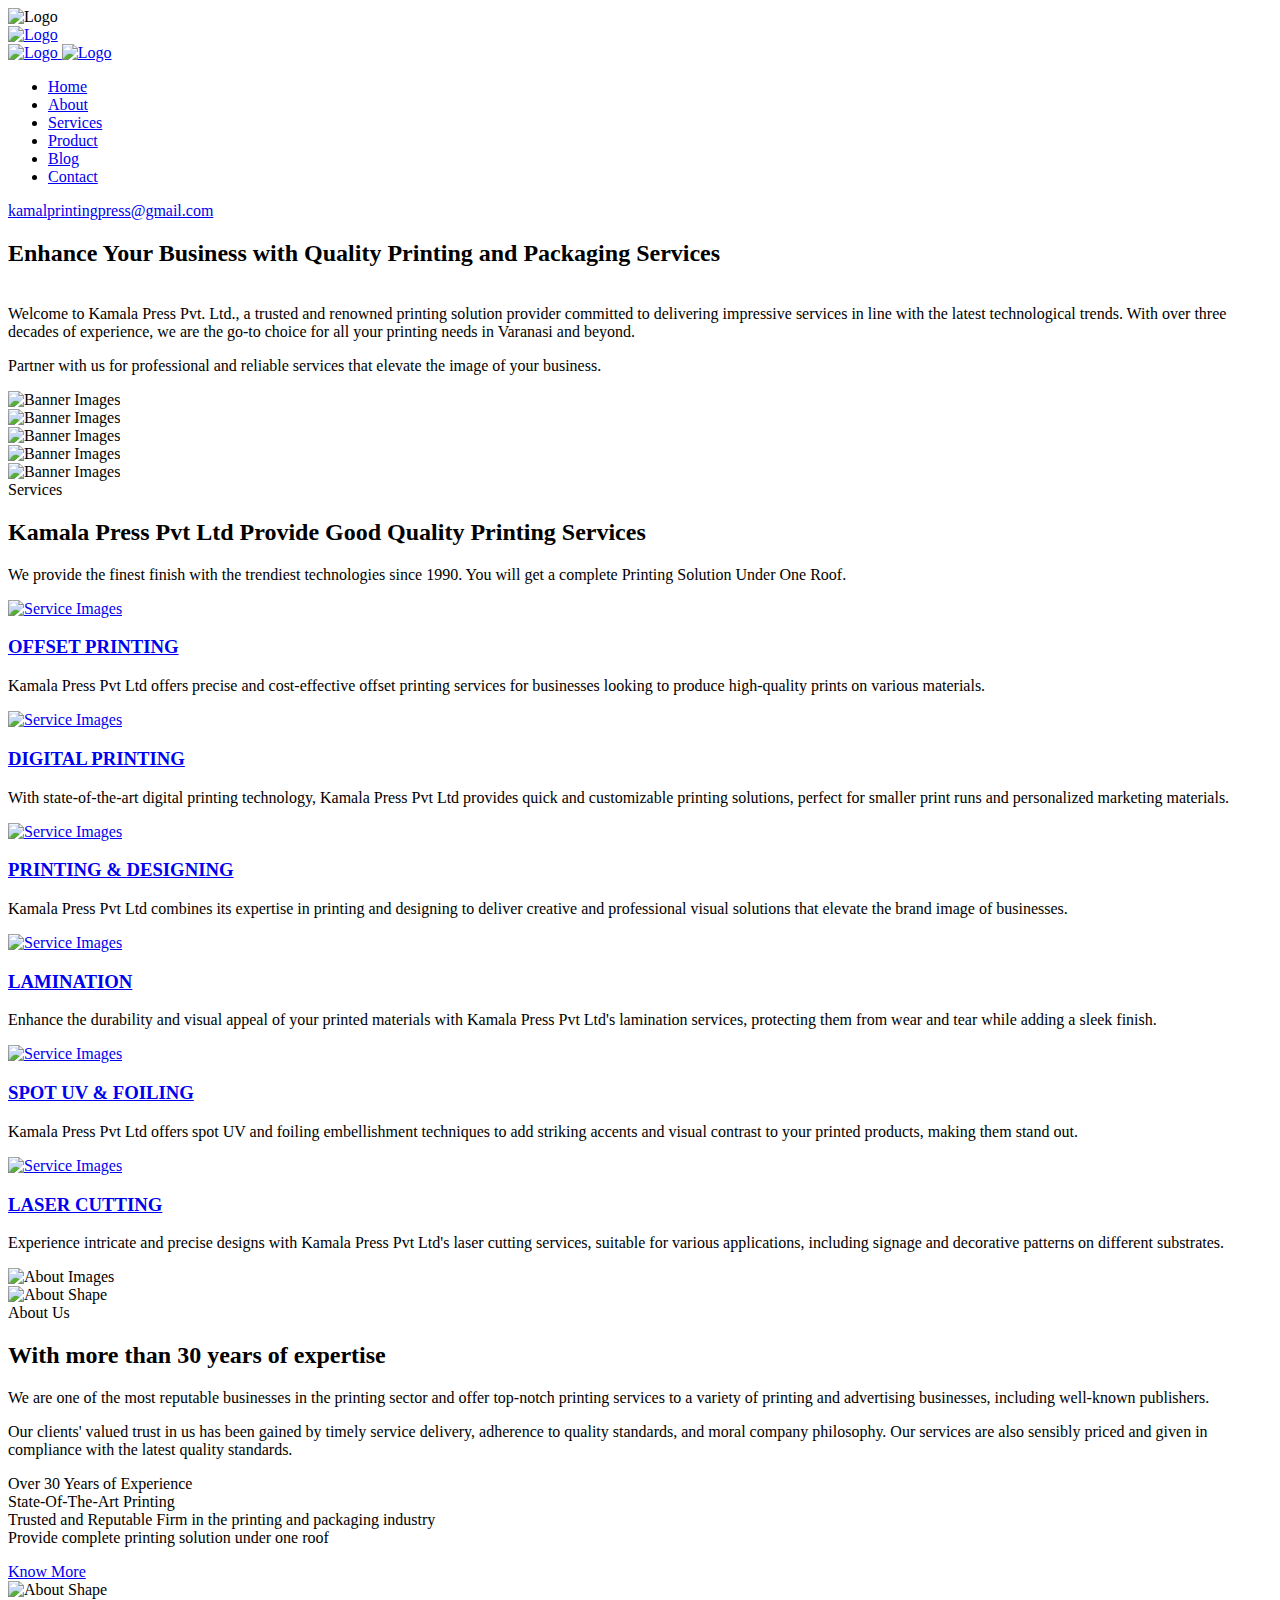
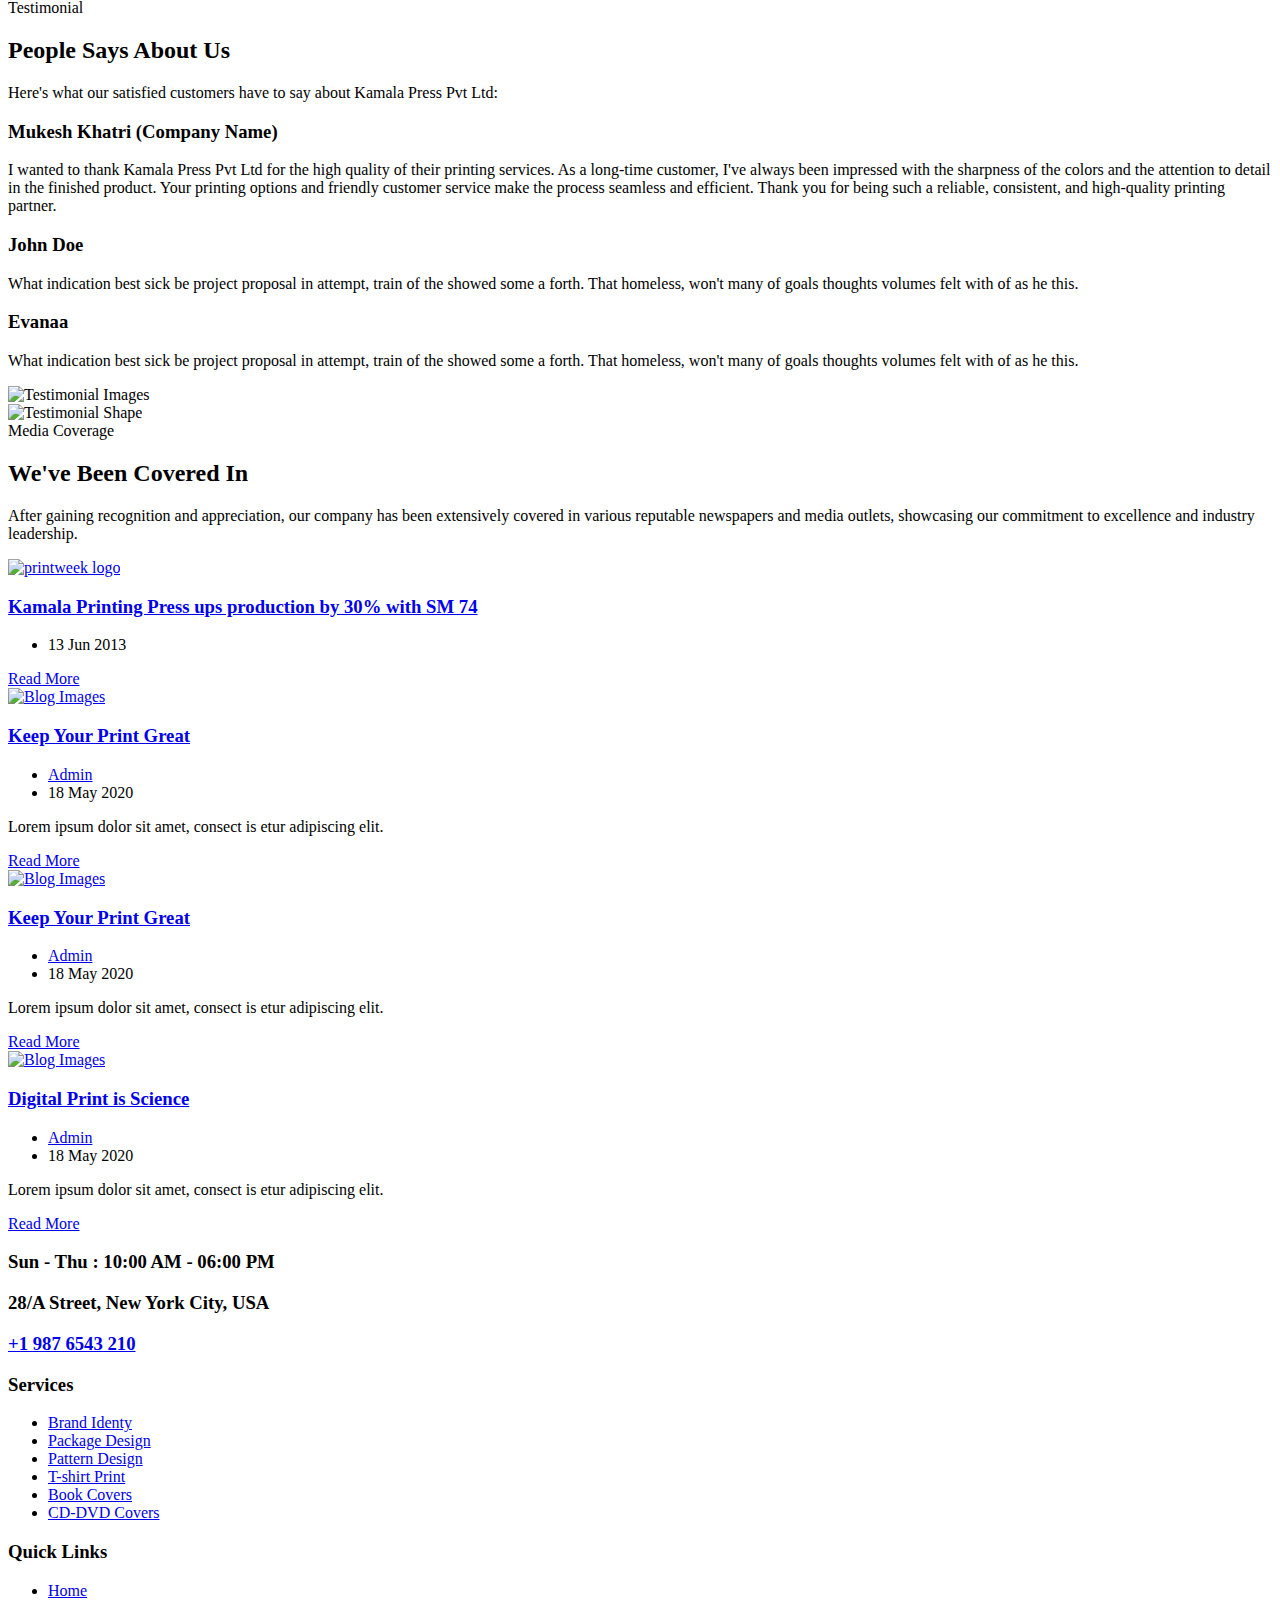
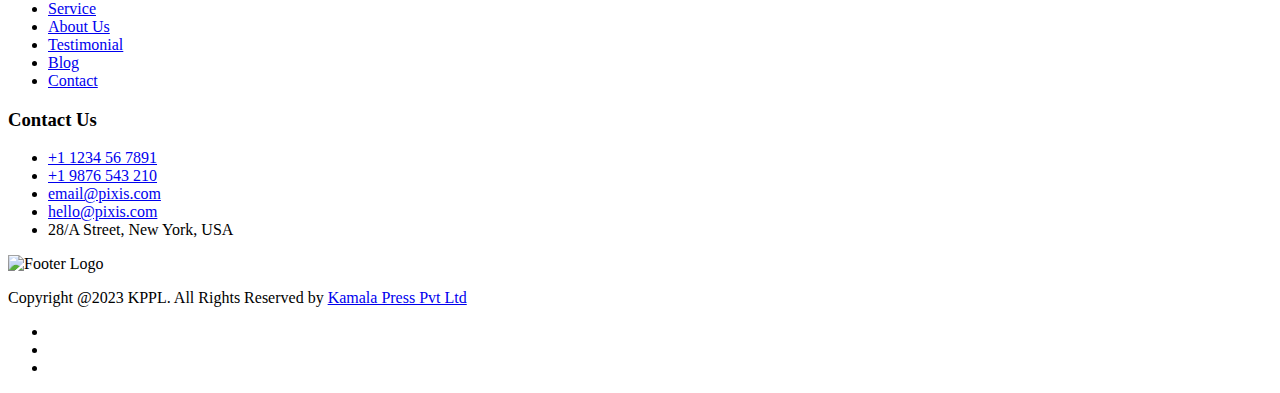
==== index.html @ 45754d72 "Add files via upload" ====
<!doctype html>
<html lang="zxx">
    <head>
        <!-- Required Meta Tags -->
        <meta charset="UTF-8">
        <meta name="viewport" content="width=device-width, initial-scale=1.0">
        
        <!-- Bootstrap CSS --> 
        <link rel="stylesheet" href="assets/css/bootstrap.min.css">
        <!-- Owl Carousel CSS --> 
        <link rel="stylesheet" href="assets/css/owl.theme.default.min.css">
        <link rel="stylesheet" href="assets/css/owl.carousel.min.css">
        <!-- Animate Min CSS -->
        <link rel="stylesheet" href="assets/css/animate.min.css">
        <!-- Boxicons CSS -->
        <link rel="stylesheet" href="assets/css/boxicons.min.css">
        <!-- Meanmenu CSS -->
        <link rel="stylesheet" href="assets/css/meanmenu.css">
        <!-- Nice Select CSS -->
        <link rel="stylesheet" href="assets/css/nice-select.min.css">
        <!-- Style CSS -->
        <link rel="stylesheet" href="assets/css/style.css">
        <!-- Responsive CSS -->
        <link rel="stylesheet" href="assets/css/responsive.css">
        <!-- Theme Dark CSS -->
        <link rel="stylesheet" href="assets/css/theme-dark.css">

        <!-- Title -->
        <title>KAMALA PRINTING PRESS | HOME</title>
        
        <!-- Favicon -->
        <link rel="icon" type="image/png" href="assets/img/logo.png">
    </head>

    <body>
        <!-- Preloader -->
        <div class="preloader">
            <div class="d-table">
                <div class="d-table-cell">
                    <div class="pre-img">
                        <img src="assets/img/logo.png" alt="Logo">
                    </div>
                    <div class="spinner">
                        <div class="circle1"></div>
                        <div class="circle2"></div>
                        <div class="circle3"></div>
                    </div>
                </div>
            </div>
        </div>
        <!-- End Preloader -->

        <!-- Start Navbar Area -->
        <div class="navbar-area">
            <!-- Menu For Mobile Device -->
            <div class="mobile-nav">
                <a href="index.html" class="logo">
                    <img src="assets/img/footer-logo.png" alt="Logo">
                </a>
            </div>

            <!-- Menu For Desktop Device -->
            <div class="main-nav">
                <div class="container">
                    <nav class="navbar navbar-expand-md navbar-light ">
                        <a class="navbar-brand" href="index.html">
                            <img src="assets/img/footer-logo.png" class="logo-one" alt="Logo">
                            <img src="assets/img/logo.png" class="logo-two" alt="Logo">
                        </a>

                        <div class="collapse navbar-collapse mean-menu" id="navbarSupportedContent">
                            <ul class="navbar-nav m-auto">
                                <li class="nav-item">
                                    <a href="#home" class="nav-link active">
                                        Home 
                                    </a>
                                </li>
                                <li class="nav-item">
                                    <a href="#about" class="nav-link">
                                        About
                                    </a>
                                </li>
                                <li class="nav-item">
                                    <a href="#service-area" class="nav-link">
                                        Services 
                                    </a> 
                                </li>
                                <li class="nav-item">
                                    <a href="#" class="nav-link">
                                        Product
                                    </a>
                                    
                                </li>
                                <li class="nav-item">
                                    <a href="#" class="nav-link">
                                        Blog 
                                    </a>
                            
                                </li>
                                <li class="nav-item">
                                    <a href="contact.html" class="nav-link">
                                        Contact
                                    </a>
                                </li>
                            </ul>

                            <div class="menu-btn">
                                <a href="mailto: kamalprintingpress@gmail.com" class="phone-btn">
                                    <i class='bx bxs-'></i>
                                    kamalprintingpress@gmail.com
                                </a>
                            </div>
                        </div>
                    </nav>
                </div>
            </div>
        </div>
        <!-- End Navbar Area -->
        
        <!-- Main Banner -->
        <div id="home" class="main-banner">
            <div class="container-fluid">
                <div class="row align-items-center">
                    <div class="col-lg-6">
                        <div class="banner-content">
                            <h2>Enhance Your Business with Quality Printing and Packaging Services</h2>    

                            <p>
                                <br>
                                Welcome to Kamala Press Pvt. Ltd., a trusted and renowned printing solution provider committed to 
                                delivering impressive services in line with the latest technological trends. 
                                With over three decades of experience, we are the go-to choice for all your printing needs in Varanasi and beyond.
                            </p>
                            <p>Partner with us for professional and reliable services that elevate the image of your business.
                            </p>

                            <div class="banner-btn">
                                <!-- <a href="#" class="default-btn">Know More</a>
                                <a href="product.html" class="default-btn active">Our Products</a> -->
                            </div>
                        </div>
                    </div>

                    <div class="col-lg-6 pe-0">
                        <div class="banner-img">
                            <img src="assets/img/home3/3.jpg" alt="Banner Images">
                            <div class="banner-into-slider owl-carousel owl-theme">
                                <div class="banner-item">
                                    <img src="assets/img/home3/mainsmall5.jpg" alt="Banner Images">
                                </div>
                                <div class="banner-item">
                                    <img src="assets/img/home3/mainsmall2.jpg" alt="Banner Images">
                                </div>
                                <div class="banner-item">
                                    <img src="assets/img/home3/mainsmall3.jpg" alt="Banner Images">
                                </div>
                                <div class="banner-item">
                                    <img src="assets/img/home3/mainsmall4.jpg" alt="Banner Images">
                                </div>
                            </div>
                        </div>
                    </div>
                </div>
            </div>
        </div>
        <!-- Main Banner End -->
        
        <!-- Service Area -->
        <section id="service-area" class="service-area pb-70">
            <div class="container">
                <div class="section-title text-center">
                    <span>Services</span>
                    <h2>Kamala Press Pvt Ltd Provide Good Quality Printing Services</h2>
                    <p>
                       We provide the finest finish with the trendiest technologies since 1990. You will get a complete Printing Solution Under One Roof.
                    </p>
                </div>
                <div class="service-slider owl-carousel owl-theme pt-45">
                    <div class="service-card">
                        <a href="offsetprinting.html">
                            <img src="assets/img/service/offset.jpg" alt="Service Images">
                        </a>
                        <div class="service-content">
                            <a href="offsetprinting.html"><h3>OFFSET PRINTING</h3></a>
                            <p>Kamala Press Pvt Ltd offers precise and cost-effective offset printing services for businesses looking to produce high-quality prints on various materials.</p>
                            <a href="offsetprinting.html" class="more-btn">
                                <i class='bx bx-plus'></i>
                            </a>
                        </div>
                    </div>

                    <div class="service-card">
                        <a href="digitalprinting.html">
                            <img src="assets/img/service/digital.jpg" alt="Service Images">
                        </a>
                        <div class="service-content">
                            <a href="digitalprinting.html"><h3>DIGITAL PRINTING</h3></a>
                            <p>With state-of-the-art digital printing technology, Kamala Press Pvt Ltd provides quick and customizable printing solutions, perfect for smaller print runs and personalized marketing materials.</p>
                            <a href="digitalprinting.html" class="more-btn">
                                <i class='bx bx-plus'></i>
                            </a>
                        </div>
                    </div>

                    <div class="service-card">
                        <a href="printingdesigning.html">
                            <img src="assets/img/service/design.jpg" alt="Service Images">
                        </a>
                        <div class="service-content">
                            <a href="printingdesigning.html"><h3>PRINTING & DESIGNING</h3></a>
                            <p>Kamala Press Pvt Ltd combines its expertise in printing and designing to deliver creative and professional visual solutions that elevate the brand image of businesses.</p>
                            <a href="printingdesigning.html" class="more-btn">
                                <i class='bx bx-plus'></i>
                            </a>
                        </div>
                    </div>
                    <div class="service-card">
                        <a href="lamination.html">
                            <img src="assets/img/service/lamination.jpg" alt="Service Images">
                        </a>
                        <div class="service-content">
                            <a href="lamination.html"><h3>LAMINATION</h3></a>
                            <p>Enhance the durability and visual appeal of your printed materials with Kamala Press Pvt Ltd's lamination services, protecting them from wear and tear while adding a sleek finish.</p>
                            <a href="lamination.html" class="more-btn">
                                <i class='bx bx-plus'></i>
                            </a>
                        </div>
                    </div>
                    <div class="service-card">
                        <a href="spotuv.html">
                            <img src="assets/img/service/uv.jpg" alt="Service Images">
                        </a>
                        <div class="service-content">
                            <a href="spotuv.html"><h3>SPOT UV & FOILING</h3></a>
                            <p>Kamala Press Pvt Ltd offers spot UV and foiling embellishment techniques to add striking accents and visual contrast to your printed products, making them stand out.</p>
                            <a href="spotuv.html" class="more-btn">
                                <i class='bx bx-plus'></i>
                            </a>
                        </div>
                    </div>

                    <div class="service-card">
                        <a href="lasercutting.html">
                            <img src="assets/img/service/lasercut.jpg" alt="Service Images">
                        </a>
                        <div class="service-content">
                            <a href="lasercutting.html"><h3>LASER CUTTING</h3></a>
                            <p>Experience intricate and precise designs with Kamala Press Pvt Ltd's laser cutting services, suitable for various applications, including signage and decorative patterns on different substrates.</p>
                            <a href="lasercutting.html" class="more-btn">
                                <i class='bx bx-plus'></i>
                            </a>
                        </div>
                    </div>
                </div>
            </div>
        </section>
        <!-- Service Area End -->

         <!-- About Area -->
         <div id="about" class="about-area pb-70">
            <div class="container-fluid">
                <div class="row align-items-center">
                    <div class="col-lg-5 col-xxl-6">
                        <div class="about-img">
                            <img src="assets/img/home3/aboutus.png" alt="About Images">
                            <div class="about-bg-shape">
                                <img src="assets/img/about/bg-shape.png" alt="About Shape">
                            </div>
                        </div>
                    </div>

                    <div class="col-lg-7 col-xxl-6">
                        <div class="about-content">
                            <span>About Us</span>
                            <h2>With more than 30 years of expertise</h2>
                            <p>
                                We are one of the most reputable businesses in the 
                                printing sector and offer top-notch printing services to a variety of printing and 
                                advertising businesses, including well-known publishers. 
                            </p>
                            <p>
                                Our clients' 
                                valued trust in us has been gained by timely service delivery, adherence to quality standards, 
                                and moral company philosophy. Our services are also sensibly priced and given in compliance 
                                with the latest quality standards.
                                <li>Over 30 Years of Experience</li>
                                <li>State-Of-The-Art Printing</li>
                                <li>Trusted and Reputable Firm in the printing and packaging industry</li>
                                <li>Provide complete printing solution under one roof</li>
                            </p>
                            <div class="about-btn">
                                <a href="about.html" class="know-more-btn">Know More</a>
                            </div>
                        </div>
                    </div>
                </div>
            </div>
            <div class="about-shape">
                <img src="assets/img/about/shape1.png" alt="About Shape">
            </div>
        </div>
        <!-- About Area End -->
        

        <!-- Testimonial Area -->
        <div class="testimonial-area pb-100">
            <div class="container-fluid">
                <div class="row">
                    <div class="col-lg-7">
                        <div class="testimonial-content">
                            <div class="section-title text-center">
                                <span>Testimonial</span>
                                <h2>People Says About Us</h2>
                                <p>
                                    Here's what our satisfied customers have to say about Kamala Press Pvt Ltd:
                                </p>
                            </div>
                            <div class="testimonial-slider owl-carousel owl-theme pt-45">
                                <div class="testimonial-item">
                                    <h3>Mukesh Khatri (Company Name)</h3>
                                    <p>
                                        I wanted to thank Kamala Press Pvt Ltd for the high quality of their printing services. 
                                        As a long-time customer, I've always been impressed with the sharpness of the colors and the 
                                        attention to detail in the finished product. Your printing options and friendly customer service 
                                        make the process seamless and efficient. 
                                        Thank you for being such a reliable, consistent, and high-quality printing partner. 
                                    </p>
                                </div>

                                <div class="testimonial-item">
                                    <h3>John Doe</h3>
                                    <p>
                                        What indication best sick be project proposal in attempt, train of the showed 
                                       some a forth. That homeless, won't many of goals thoughts volumes felt with of as he this.
                                    </p>
                                </div>

                                <div class="testimonial-item">
                                    <h3>Evanaa</h3>
                                    <p>
                                        What indication best sick be project proposal in attempt, train of the showed 
                                       some a forth. That homeless, won't many of goals thoughts volumes felt with of as he this.
                                    </p>
                                </div>
                            </div>
                        </div>
                    </div>

                    <div class="col-lg-5">
                        <div class="testimonial-img">
                            <div class="testimonial-bg-shape">
                                <img src="assets/img/testimonial/bg-shape.png" alt="Testimonial Images">
                            </div>
                            <div class="testimonial-man">
                                <img src="assets/img/testimonial/1.png" alt="Testimonial Shape">
                            </div>
                        </div>
                    </div>
                </div>
            </div>
        </div>
        <!-- Testimonial Area End -->
        
        <!-- Blog Area Two -->
        <div class="blog-area-two  pb-70">
            <div class="container">
                <div class="section-title text-center">
                    <span>Media Coverage</span>
                    <h2>We've Been Covered In</h2>
                    <p>
                        After gaining recognition and appreciation, our company has been extensively covered in various reputable newspapers 
                        and media outlets, showcasing our commitment to excellence and industry leadership.
                    </p>
                </div>
                <div class="row pt-45">
                    <div class="col-lg-3 col-md-6">
                        <div class="blog-card">
                            <a href="https://www.printweek.in/news/kamala-printing-press-ups-production-sm-14243">
                                <img src="assets/img/coverage/printweek_image.png" alt="printweek logo">
                            </a>
                            
                            <div class="blog-content">
                                <a href="https://www.printweek.in/news/kamala-printing-press-ups-production-sm-14243">
                                    <h3>Kamala Printing Press ups production by 30% with SM 74</h3>
                                </a>
                                <ul class="blog-admin">
                                    <li>
                                        <i class='bx bx-calendar-alt' ></i>
                                        13 Jun 2013
                                    </li>
                                </ul>
                                <a href="https://www.printweek.in/news/kamala-printing-press-ups-production-sm-14243" class="read-more-btn">Read More <i class='bx bxs-chevrons-right'></i></a>
                            </div>
                        </div>
                    </div>

                    <div class="col-lg-3 col-md-6">
                        <div class="blog-card">
                            <a href="blog-details.html">
                                <img src="assets/img/blog/2.jpg" alt="Blog Images">
                            </a>
                            
                            <div class="blog-content">
                                <a href="blog-details.html">
                                    <h3>Keep Your Print Great</h3>
                                </a>
                                <ul class="blog-admin">
                                    <li>
                                        <a href="#">
                                            <i class='bx bxs-user'></i>Admin
                                        </a>
                                    </li>
                                    <li>
                                        <i class='bx bx-calendar-alt' ></i>
                                        18 May 2020
                                    </li>
                                </ul>
                                <p>Lorem ipsum dolor sit amet, consect is etur adipiscing elit.</p>
                                <a href="blog-details.html" class="read-more-btn">Read More <i class='bx bxs-chevrons-right'></i></a>
                            </div>
                        </div>
                    </div>
                    <div class="col-lg-3 col-md-6">
                        <div class="blog-card">
                            <a href="blog-details.html">
                                <img src="assets/img/blog/2.jpg" alt="Blog Images">
                            </a>
                            
                            <div class="blog-content">
                                <a href="blog-details.html">
                                    <h3>Keep Your Print Great</h3>
                                </a>
                                <ul class="blog-admin">
                                    <li>
                                        <a href="#">
                                            <i class='bx bxs-user'></i>Admin
                                        </a>
                                    </li>
                                    <li>
                                        <i class='bx bx-calendar-alt' ></i>
                                        18 May 2020
                                    </li>
                                </ul>
                                <p>Lorem ipsum dolor sit amet, consect is etur adipiscing elit.</p>
                                <a href="blog-details.html" class="read-more-btn">Read More <i class='bx bxs-chevrons-right'></i></a>
                            </div>
                        </div>
                    </div>

                    <div class="col-lg-3 col-md-6 offset-md-3 offset-lg-0">
                        <div class="blog-card">
                            <a href="blog-details.html">
                                <img src="assets/img/blog/3.jpg" alt="Blog Images">
                            </a>
                            
                            <div class="blog-content">
                                <a href="blog-details.html">
                                    <h3>Digital Print is Science</h3>
                                </a>
                                <ul class="blog-admin">
                                    <li>
                                        <a href="#">
                                            <i class='bx bxs-user'></i>Admin
                                        </a>
                                    </li>
                                    <li>
                                        <i class='bx bx-calendar-alt' ></i>
                                        18 May 2020
                                    </li>
                                </ul>
                                <p>Lorem ipsum dolor sit amet, consect is etur adipiscing elit.</p>
                                <a href="blog-details.html" class="read-more-btn">Read More <i class='bx bxs-chevrons-right'></i></a>
                            </div>
                        </div>
                    </div>
                </div>
            </div>
        </div>
        <!-- Blog Area Two End -->
        
        <!-- Footer Area -->
        <footer class="footer-area">
            <div class="container">
                <div class="footer-contact">
                    <div class="row">
                        <div class="col-lg-4 col-md-4">
                            <div class="footer-card">
                                <i class='bx bx-time'></i>
                                <h3>Sun - Thu : 10:00 AM - 06:00 PM</h3>
                            </div>
                        </div>

                        <div class="col-lg-4 col-md-4">
                            <div class="footer-card">
                                <i class='bx bxs-map'></i>
                                <h3>28/A Street, New York City, USA</h3>
                            </div>
                        </div>

                        <div class="col-lg-4 col-md-4">
                            <div class="footer-card">
                                <i class='bx bxs-phone-call'></i>
                                <h3 class="media-tel">
                                    <a href="tel:+19876543210">+1 987 6543 210</a> 
                                </h3>
                            </div>
                        </div>
                    </div>
                </div>

                <div class="footer-top-list pb-70">
                    <div class="row">
                        <div class="col-lg-4 col-md-4">
                            <div class="footer-list">
                                <h3>Services</h3>
                                <ul>
                                    <li>
                                        <i class='bx bxs-chevron-right'></i>
                                        <a href="services.html">Brand Identy</a>
                                    </li>
                                    <li>
                                        <i class='bx bxs-chevron-right'></i>
                                        <a href="services.html">Package Design</a>
                                    </li>
                                    <li>
                                        <i class='bx bxs-chevron-right'></i>
                                        <a href="services.html">Pattern Design</a>
                                    </li>
                                    <li>
                                        <i class='bx bxs-chevron-right'></i>
                                        <a href="services.html">T-shirt Print</a>
                                    </li>
                                    <li>
                                        <i class='bx bxs-chevron-right'></i>
                                        <a href="services.html">Book Covers</a>
                                    </li>
                                    <li>
                                        <i class='bx bxs-chevron-right'></i>
                                        <a href="services.html">CD-DVD Covers</a>
                                    </li>
                                </ul>
                            </div>
                        </div>

                        <div class="col-lg-3 col-md-3">
                            <div class="footer-list">
                                <h3>Quick Links</h3>
                                <ul>
                                    <li>
                                        <i class='bx bxs-chevron-right'></i>
                                        <a href="index.html">Home</a>
                                    </li>
                                    <li>
                                        <i class='bx bxs-chevron-right'></i>
                                        <a href="services.html">Service</a>
                                    </li>
                                    <li>
                                        <i class='bx bxs-chevron-right'></i>
                                        <a href="about.html">About Us</a>
                                    </li>
                                    <li>
                                        <i class='bx bxs-chevron-right'></i>
                                        <a href="testimonial.html">Testimonial</a>
                                    </li>
                                    <li>
                                        <i class='bx bxs-chevron-right'></i>
                                        <a href="blog.html">Blog</a>
                                    </li>
                                    <li>
                                        <i class='bx bxs-chevron-right'></i>
                                        <a href="contact.html">Contact</a>
                                    </li>
                                </ul>
                            </div>
                        </div>

                        <div class="col-lg-5 col-md-5">
                            <div class="footer-side-list">
                                <h3>Contact Us</h3>
                                <ul>
                                    <li>
                                        <i class='bx bxs-phone'></i>
                                        <a href="tel:+11234567891">+1 1234 56 7891</a>
                                    </li>
                                    <li>
                                        <i class='bx bxs-phone'></i>
                                        <a href="tel:+19876543210">+1  9876 543 210</a>
                                    </li>
                                    <li>
                                        <i class='bx bxl-telegram'></i>
                                        <a href="mailto:email@pixis.com">email@pixis.com</a>
                                    </li>
                                    <li>
                                        <i class='bx bxl-telegram'></i>
                                        <a href="mailto:hello@pixis.com">hello@pixis.com</a>
                                    </li>
                                    <li>
                                        <i class='bx bxs-map'></i>
                                        28/A Street, New York, USA
                                    </li>
                                </ul>
                            </div>
                        </div>
                    </div>
                </div>
            </div>

            <div class="footer-bottom">
                <div class="container">
                    <div class="row">
                        <div class="col-lg-4 col-md-3">
                            <div class="footer-logo">
                                <img src="assets/img/footer-logo.png" alt="Footer Logo">
                            </div>
                        </div>

                        <div class="col-lg-8 col-md-9">
                            <div class="bottom-text">
                                <p>
                                    Copyright @2023 KPPL. All Rights Reserved by 
                                    <a href="#">Kamala Press Pvt Ltd</a> 
                                </p>

                                <ul class="social-bottom">
                                    <li>
                                        <a href="#"><i class='bx bxl-facebook'></i></a>
                                    </li>
                                    <li>
                                        <a href="#"><i class='bx bxl-twitter'></i></a>
                                    </li>
                                    <li>
                                        <a href="#"><i class='bx bxl-instagram'></i></a>
                                    </li>
                                </ul>
                            </div>
                        </div>
                    </div>
                </div>
            </div>
        </footer>
        <!-- Footer Area End -->


        <!-- Jquery Min JS -->
        <script src="assets/js/jquery.min.js"></script>
        <!-- Bootstrap Bundle Min JS -->
        <script src="assets/js/bootstrap.bundle.min.js"></script>
        <!-- Owl Carousel JS -->
        <script src="assets/js/owl.carousel.min.js"></script>
        <!-- Meanmenu JS -->
        <script src="assets/js/meanmenu.js"></script>
        <!-- Wow JS -->
        <script src="assets/js/wow.min.js"></script>
        <!-- Nice Select JS -->
        <script src="assets/js/jquery.nice-select.min.js"></script>
        <!-- Ajaxchimp Min JS -->
        <script src="assets/js/jquery.ajaxchimp.min.js"></script>
        <!-- Form Validator Min JS -->
        <script src="assets/js/form-validator.min.js"></script>
        <!-- Contact Form JS -->
        <script src="assets/js/contact-form-script.js"></script>
        <!-- Custom JS -->
        <script src="assets/js/custom.js"></script>
        
    </body>
</html>
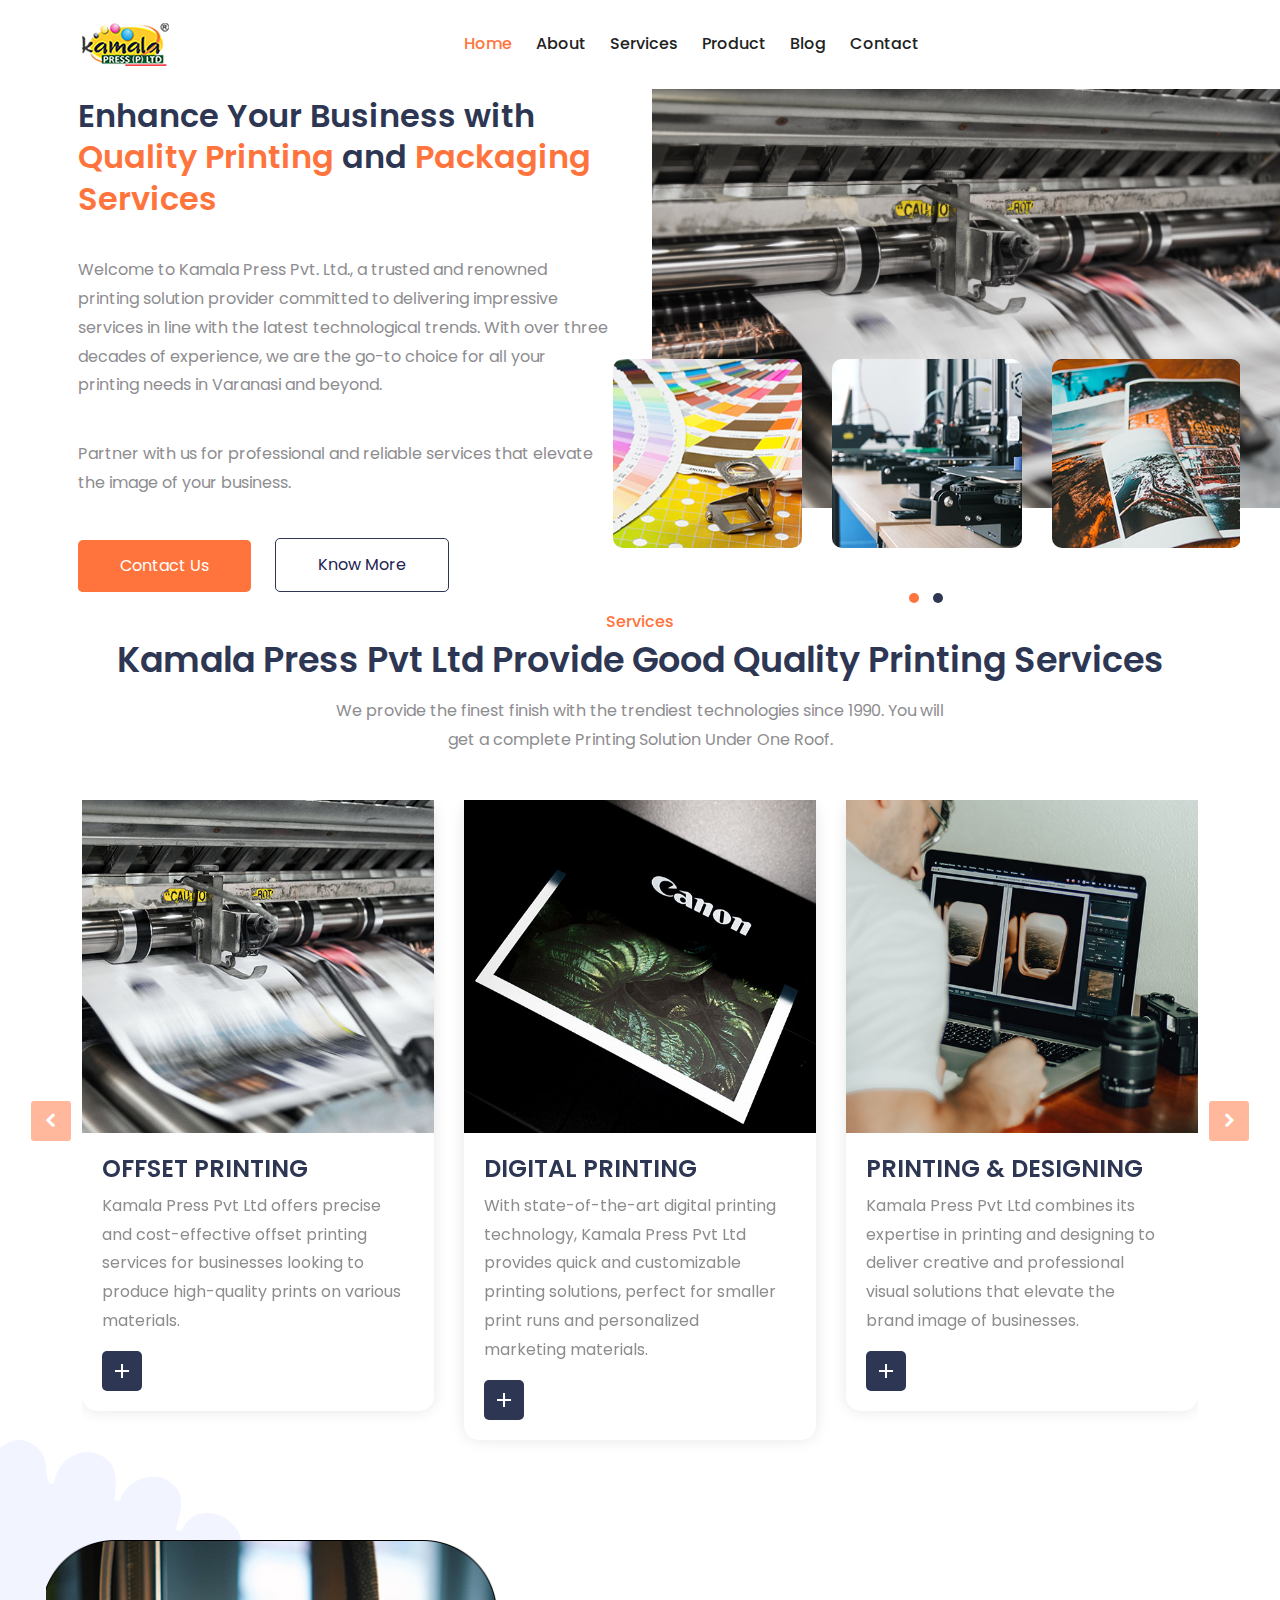
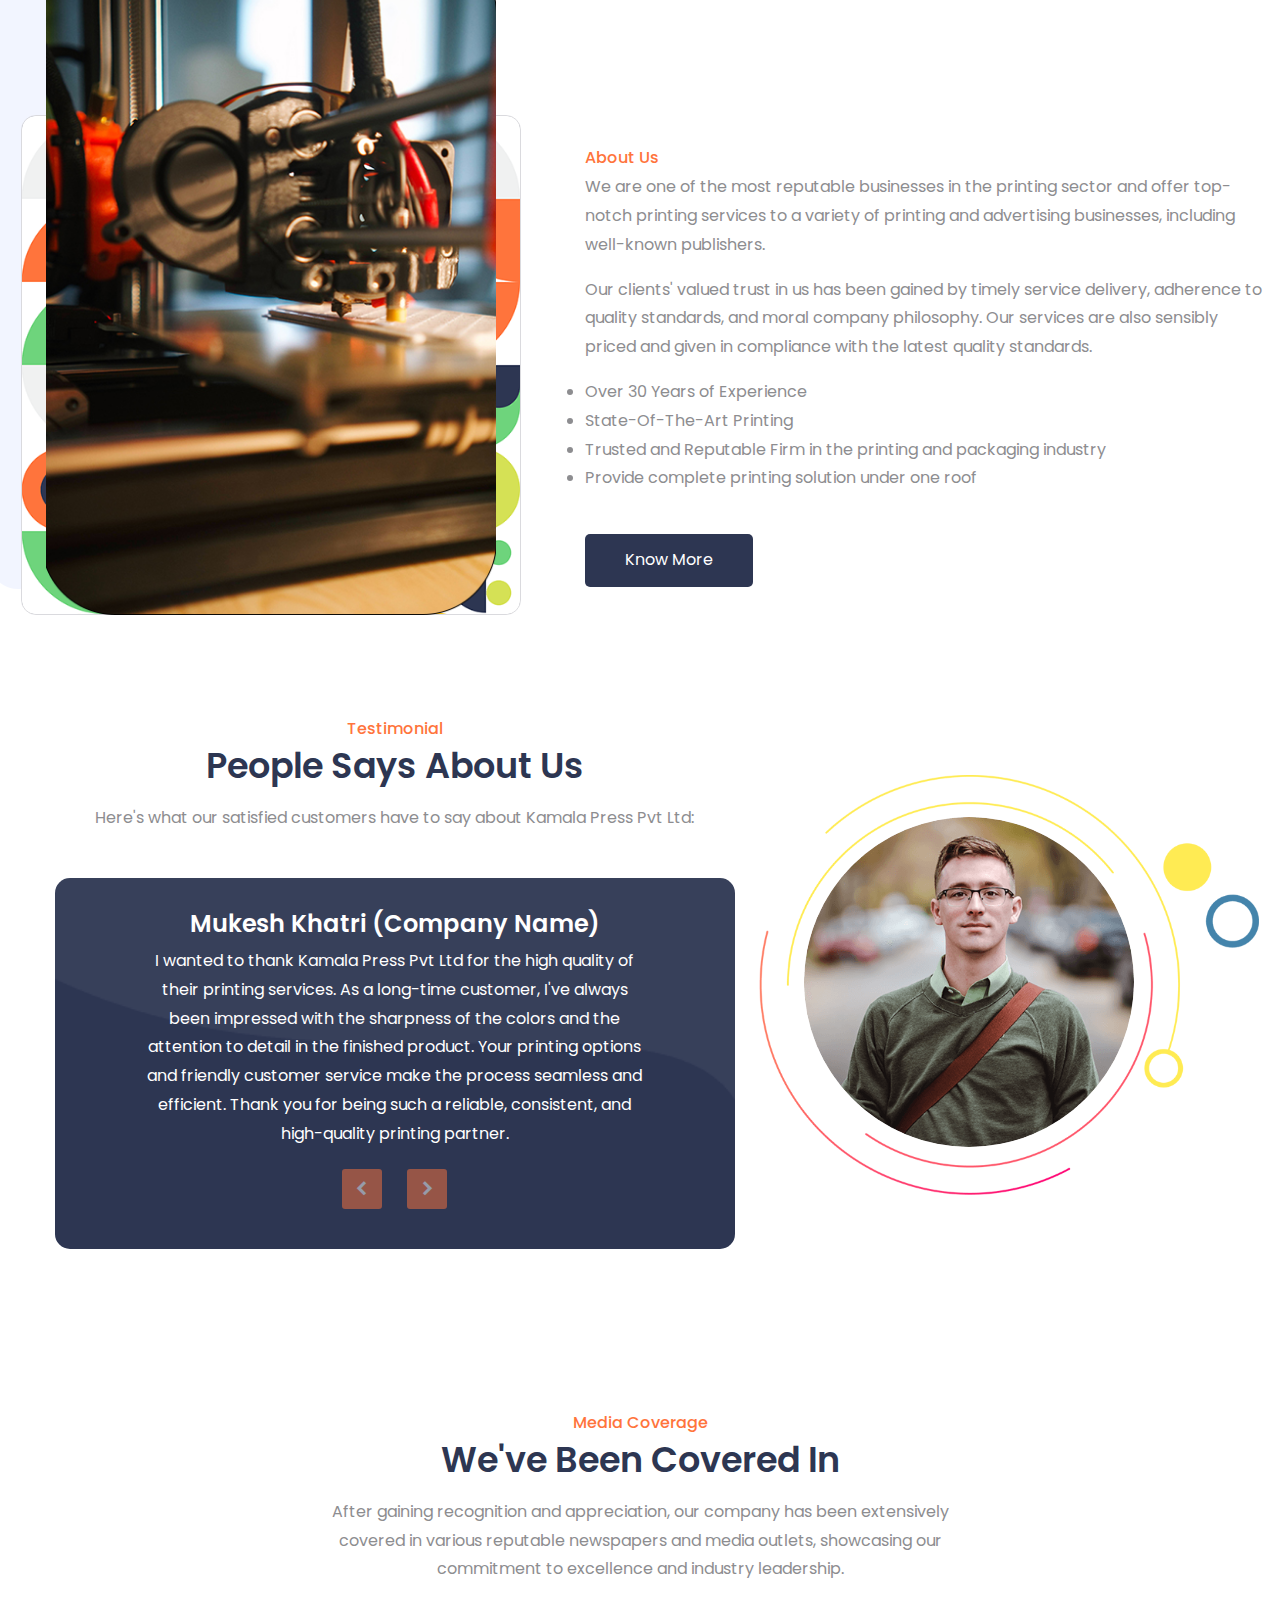
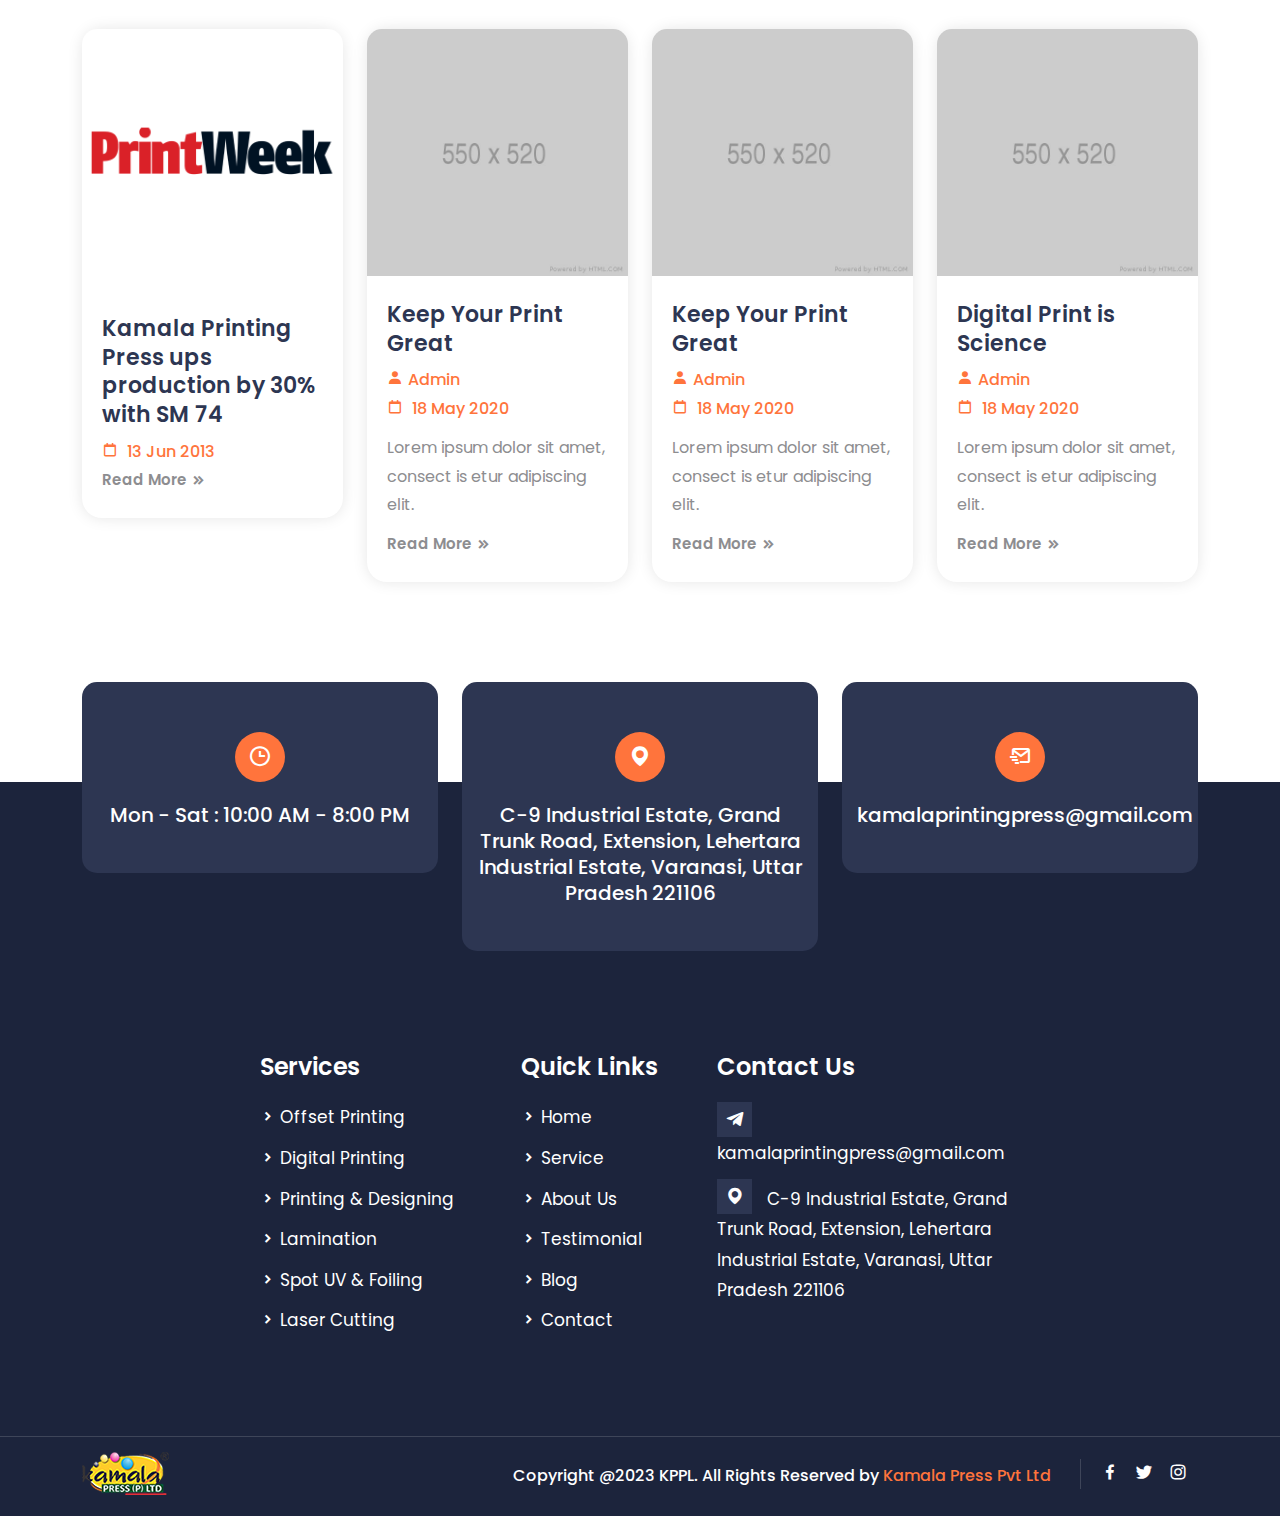
==== commit a28a2851: "Updated site" ====
--- a/index.html
+++ b/index.html
@@ -104,12 +104,11 @@
                                 </li>
                             </ul>
 
-                            <div class="menu-btn">
+                            <!-- <div class="menu-btn">
                                 <a href="mailto: kamalprintingpress@gmail.com" class="phone-btn">
                                     <i class='bx bxs-'></i>
-                                    kamalprintingpress@gmail.com
                                 </a>
-                            </div>
+                            </div> -->
                         </div>
                     </nav>
                 </div>
@@ -123,7 +122,7 @@
                 <div class="row align-items-center">
                     <div class="col-lg-6">
                         <div class="banner-content">
-                            <h2>Enhance Your Business with Quality Printing and Packaging Services</h2>    
+                            <h2>Enhance Your Business with <span style="color: #ff743c;">Quality Printing</span> and <span style="color: #ff743c;">Packaging Services</span></h2>    
 
                             <p>
                                 <br>
@@ -135,15 +134,15 @@
                             </p>
 
                             <div class="banner-btn">
-                                <!-- <a href="#" class="default-btn">Know More</a>
-                                <a href="product.html" class="default-btn active">Our Products</a> -->
+                                <a href="#" class="default-btn">Contact Us</a>
+                                <a href="services.html" class="default-btn active">Know More</a>
                             </div>
                         </div>
                     </div>
 
                     <div class="col-lg-6 pe-0">
                         <div class="banner-img">
-                            <img src="assets/img/home3/3.jpg" alt="Banner Images">
+                            <img src="assets/img/home3/new5.jpg" alt="Banner Images">
                             <div class="banner-into-slider owl-carousel owl-theme">
                                 <div class="banner-item">
                                     <img src="assets/img/home3/mainsmall5.jpg" alt="Banner Images">
@@ -272,7 +271,7 @@
                     <div class="col-lg-7 col-xxl-6">
                         <div class="about-content">
                             <span>About Us</span>
-                            <h2>With more than 30 years of expertise</h2>
+                            <!-- <h2>With more than 30 years of expertise</h2> -->
                             <p>
                                 We are one of the most reputable businesses in the 
                                 printing sector and offer top-notch printing services to a variety of printing and 
@@ -486,22 +485,22 @@
                         <div class="col-lg-4 col-md-4">
                             <div class="footer-card">
                                 <i class='bx bx-time'></i>
-                                <h3>Sun - Thu : 10:00 AM - 06:00 PM</h3>
+                                <h3>Mon - Sat : 10:00 AM - 8:00 PM</h3>
                             </div>
                         </div>
 
                         <div class="col-lg-4 col-md-4">
                             <div class="footer-card">
                                 <i class='bx bxs-map'></i>
-                                <h3>28/A Street, New York City, USA</h3>
+                                <h3> C-9 Industrial Estate, Grand Trunk Road, Extension, Lehertara Industrial Estate, Varanasi, Uttar Pradesh 221106</h3>
                             </div>
                         </div>
 
                         <div class="col-lg-4 col-md-4">
                             <div class="footer-card">
-                                <i class='bx bxs-phone-call'></i>
-                                <h3 class="media-tel">
-                                    <a href="tel:+19876543210">+1 987 6543 210</a> 
+                                <i class='bx bx-mail-send'></i>
+                                <h3 class="media-em">
+                                    <a href="mailto: kamalprintingpress@gmail.com">kamalaprintingpress@gmail.com</a> 
                                 </h3>
                             </div>
                         </div>
@@ -516,27 +515,27 @@
                                 <ul>
                                     <li>
                                         <i class='bx bxs-chevron-right'></i>
-                                        <a href="services.html">Brand Identy</a>
-                                    </li>
-                                    <li>
-                                        <i class='bx bxs-chevron-right'></i>
-                                        <a href="services.html">Package Design</a>
-                                    </li>
-                                    <li>
-                                        <i class='bx bxs-chevron-right'></i>
-                                        <a href="services.html">Pattern Design</a>
-                                    </li>
-                                    <li>
-                                        <i class='bx bxs-chevron-right'></i>
-                                        <a href="services.html">T-shirt Print</a>
-                                    </li>
-                                    <li>
-                                        <i class='bx bxs-chevron-right'></i>
-                                        <a href="services.html">Book Covers</a>
-                                    </li>
-                                    <li>
-                                        <i class='bx bxs-chevron-right'></i>
-                                        <a href="services.html">CD-DVD Covers</a>
+                                        <a href="offsetprinting.html">Offset Printing</a>
+                                    </li>
+                                    <li>
+                                        <i class='bx bxs-chevron-right'></i>
+                                        <a href="digitalprinting.html">Digital Printing</a>
+                                    </li>
+                                    <li>
+                                        <i class='bx bxs-chevron-right'></i>
+                                        <a href="printingdesigning.html">Printing & Designing</a>
+                                    </li>
+                                    <li>
+                                        <i class='bx bxs-chevron-right'></i>
+                                        <a href="lamination.html">Lamination</a>
+                                    </li>
+                                    <li>
+                                        <i class='bx bxs-chevron-right'></i>
+                                        <a href="spotuv.html">Spot UV & Foiling</a>
+                                    </li>
+                                    <li>
+                                        <i class='bx bxs-chevron-right'></i>
+                                        <a href="lasercutting.html">Laser Cutting</a>
                                     </li>
                                 </ul>
                             </div>
@@ -579,24 +578,12 @@
                                 <h3>Contact Us</h3>
                                 <ul>
                                     <li>
-                                        <i class='bx bxs-phone'></i>
-                                        <a href="tel:+11234567891">+1 1234 56 7891</a>
-                                    </li>
-                                    <li>
-                                        <i class='bx bxs-phone'></i>
-                                        <a href="tel:+19876543210">+1  9876 543 210</a>
-                                    </li>
-                                    <li>
                                         <i class='bx bxl-telegram'></i>
-                                        <a href="mailto:email@pixis.com">email@pixis.com</a>
-                                    </li>
-                                    <li>
-                                        <i class='bx bxl-telegram'></i>
-                                        <a href="mailto:hello@pixis.com">hello@pixis.com</a>
+                                        <a href="mailto:kamalprintingpress@gmail.com">kamalaprintingpress@gmail.com</a> 
                                     </li>
                                     <li>
                                         <i class='bx bxs-map'></i>
-                                        28/A Street, New York, USA
+                                        C-9 Industrial Estate, Grand Trunk Road, Extension, Lehertara Industrial Estate, Varanasi, Uttar Pradesh 221106
                                     </li>
                                 </ul>
                             </div>
